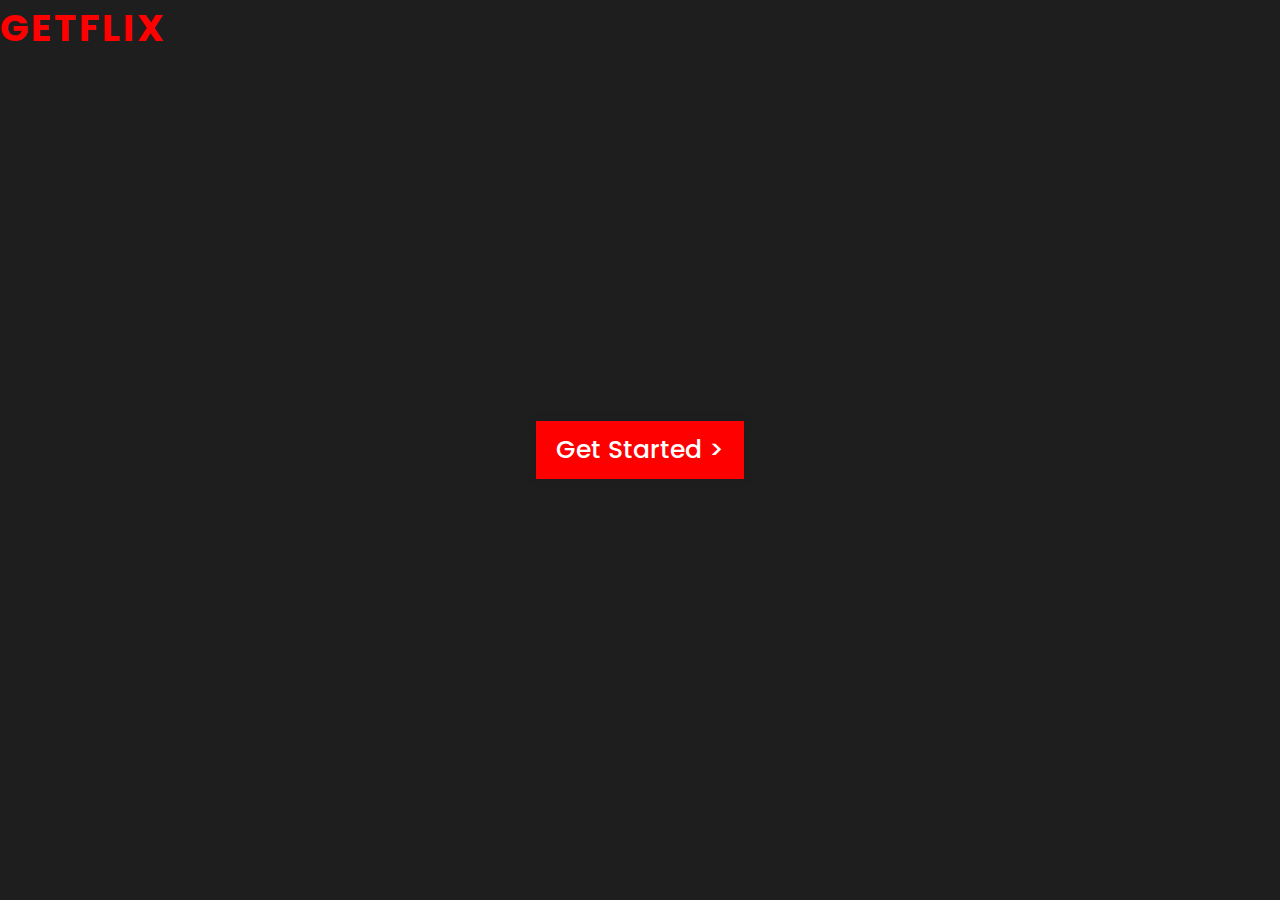
==== index.html @ 0e299973 "navbar" ====
<!DOCTYPE html>
<html lang="en">
<head>
    <meta charset="UTF-8">
    <meta http-equiv="X-UA-Compatible" content="IE=edge">
    <meta name="viewport" content="width=device-width, initial-scale=1.0">
    <title>Login</title>
    <link rel="stylesheet" href="style2.css">
    <link href="https://fonts.googleapis.com/css2?family=Allan&family=Montserrat&display=swap" rel="stylesheet">
    <link href="https://fonts.googleapis.com/css2?family=Allan&family=Montserrat&family=Poppins&display=swap" rel="stylesheet">
</head>
<body>

    <div class="logo">
        <h2>GETFLIX</h2>
    </div>

    <div class="center">
        <input type="checkbox" id="show">
        <label for="show" class="show-btn">Get Started ></label>
        
        <div class="container">
            <label for=""class="close-btn fas fa-times"></label>

            <form action="#">
                <div class="data">
                    <input type="text" placeholder="Email" required>
                </div>
                
                <div class="data">
                    <input type="password" placeholder="Password" required>
                </div>
                <div class="forgot-pass"><a href="#">Forgot Password?</a></div>

                <div class="btn"> 
                    <div class="inner"></div>
                    <button type="submit"><a href="home.html">login</a></button>
                </div>
                <div class="signup-link">Not a member? <a href="signup.html">Sign up now!</a></div>
            </form>
    
</body>
</html>
---- style2.css ----
*{
    margin: 0;
    padding: 0;
    outline: none;
    box-sizing: border-box;
    font-family: 'Poppins', sans-serif;
}

body {
    height: 100vh;
    width: 100%;
    background: rgb(31, 30, 30);
}

.logo {
    font-family: 'Allan', cursive;
    letter-spacing: 3px;
    color: red;
    font-size: 25px;
}

.show-btn {
    background: red;
    padding: 10px 20px;
    font-size: 25px;
    font-weight: 500;
    color: white;
    cursor: pointer;
    box-shadow: 0 0 10px rgba(0, 0, 0, 0.1);
}

.show-btn, .container {
    position: absolute;
    top: 50%;
    left: 50%;
    transform: translate(-50%, -50%);
}


input[type="checkbox"] {
    display: none;
}

.container {
    display: none;
    background: #fff;
    width: 410px;
    padding: 30px;
    box-shadow: 0 0 10px 5px;
}

#show:checked ~ .container {
    display: block;
}


.container form {
    margin-top: -20px;
}

.container form .data {
    height: 45px;
    width: 100%;
    margin: 40px 0;
}

form .data label {
    font-size: 19px;
}

form .data input{
    height: 100%;
    width: 100%;
    padding-left: 10px;
    font-size: 18px;
    border: 1px solid silver;
}

form .data input:focus {
    border-color: white;
    border-bottom-width: 2px;
}

form .forgot-pass {
    margin-top: -8px;
}

form .forgot-pass a {
    color: #3498db;
    text-decoration: none;
}

form .forgot-pass a:hover {
    text-decoration: underline;
}

form .btn {
    margin: 30px 0;
    height: 45px;
    width: 100%;
    position: relative;
    overflow: hidden;
}

form .btn .inner {
    height: 100%;
    width: 300%;
    position: absolute;
    left: -100%;
    z-index: -1;
    background: red;
}


form .btn:hover .inner {
    left: 0;
}


form .btn button {
    height: 100%;
    width: 100%;
    background: none;
    border: none;
    color: #fff;
    font-size: 19px;
    font-weight: 500;
    text-transform: uppercase;
    letter-spacing: 1px;
    cursor: pointer;
}

form .signup-link {
    text-align: center;
}

form .signup-link a {
    color= white;
    text-decoration: none;
}

form .signup-link a:hover {
    text-decoration: underline;
}
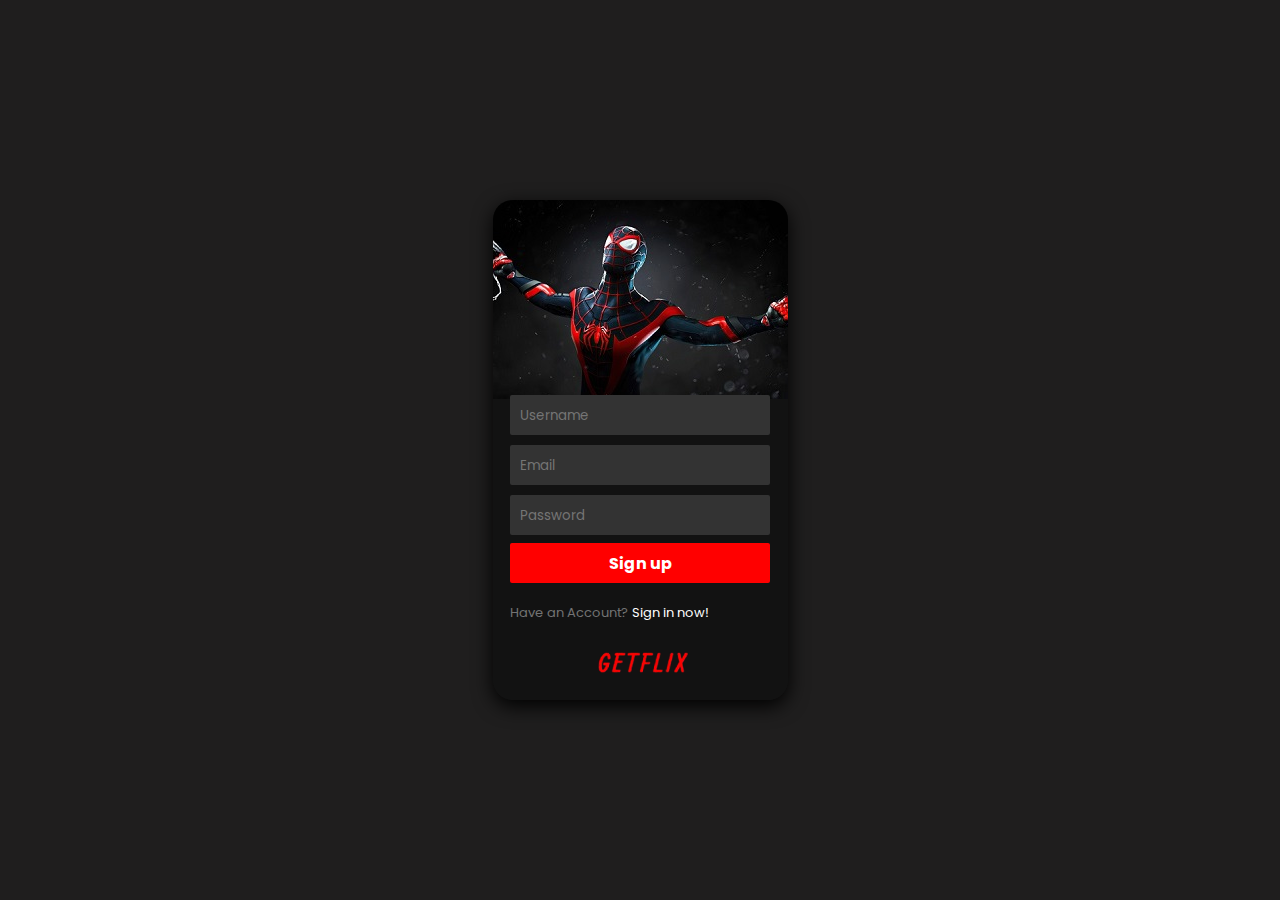
==== commit 0323a84a: "banyak yang dirubah" ====
--- a/index.html
+++ b/index.html
@@ -4,40 +4,33 @@
     <meta charset="UTF-8">
     <meta http-equiv="X-UA-Compatible" content="IE=edge">
     <meta name="viewport" content="width=device-width, initial-scale=1.0">
-    <title>Login</title>
-    <link rel="stylesheet" href="style2.css">
-    <link href="https://fonts.googleapis.com/css2?family=Allan&family=Montserrat&display=swap" rel="stylesheet">
-    <link href="https://fonts.googleapis.com/css2?family=Allan&family=Montserrat&family=Poppins&display=swap" rel="stylesheet">
-</head>
-<body>
-
-    <div class="logo">
-        <h2>GETFLIX</h2>
-    </div>
-
-    <div class="center">
-        <input type="checkbox" id="show">
-        <label for="show" class="show-btn">Get Started ></label>
-        
-        <div class="container">
-            <label for=""class="close-btn fas fa-times"></label>
-
-            <form action="#">
-                <div class="data">
-                    <input type="text" placeholder="Email" required>
-                </div>
-                
-                <div class="data">
-                    <input type="password" placeholder="Password" required>
-                </div>
-                <div class="forgot-pass"><a href="#">Forgot Password?</a></div>
-
-                <div class="btn"> 
-                    <div class="inner"></div>
-                    <button type="submit"><a href="home.html">login</a></button>
-                </div>
-                <div class="signup-link">Not a member? <a href="signup.html">Sign up now!</a></div>
-            </form>
-    
-</body>
-</html>+    <title>Signup</title>
+    <link rel="stylesheet" href="style3.css">
+   
+    <!DOCTYPE html>
+    <html lang="en">
+    <head>
+        <meta charset="UTF-8">
+        <meta http-equiv="X-UA-Compatible" content="IE=edge">
+        <meta name="viewport" content="width=device-width, initial-scale=1.0">
+        <title>sign up</title>
+        <link rel="stylesheet" href="styleee.css">
+        <link href="https://fonts.googleapis.com/css2?family=Allan&family=Montserrat&display=swap" rel="stylesheet">
+        <link href="https://fonts.googleapis.com/css2?family=Allan&family=Montserrat&family=Poppins&display=swap" rel="stylesheet">
+    </head>
+    <body>
+        <div class="contianer">
+            <div class="bg-img"></div>
+            <div class="content">
+                <form>
+                    <div>
+                        <input type="username" name="username" placeholder="Username" required>
+                        <input type="email" name="email" placeholder="Email" required>
+                        <input type="password" name="password" placeholder="Password" required>
+                    </div>
+                    <button> <a style="text-decoration:none; color:white;" href="ready.html">Sign up</a></button>
+                </form>
+                <p>Have an Account? <a href="login.html">Sign in now!</a> </p>
+                <img src="img/getflix.png" width="130" align="center">
+    </body>
+    </html> --- a/style3.css
+++ b/style3.css
@@ -0,0 +1,107 @@
+* {
+  margin: 0;
+  padding: 0;
+  outline: none;
+  box-sizing: border-box;
+}
+
+body {
+  height: 100vh;
+  width: 100%;
+  background: rgb(31, 30, 30);
+}
+
+.logo {
+  font-family: "Allan", cursive;
+  letter-spacing: 3px;
+  color: red;
+  font-size: 25px;
+}
+
+.container {
+  position: absolute;
+  top: 50%;
+  left: 50%;
+  transform: translate(-50%, -50%);
+}
+
+.container {
+  background: #121212;
+  width: 410px;
+  padding: 30px;
+  box-shadow: 0 0 8px rgb(0, 0, 0, 0.1);
+}
+
+.container form {
+  margin-top: -20px;
+}
+
+.container form .data {
+  height: 45px;
+  width: 100%;
+  margin: 40px 0;
+}
+
+form .data input {
+  height: 100%;
+  width: 100%;
+  padding-left: 10px;
+  font-size: 18px;
+  border: none;
+  background: #333333;
+  font-family: "Poppins", sans-serif;
+}
+
+form .btn {
+  margin: 30px 0;
+  height: 45px;
+  width: 100%;
+  position: relative;
+  overflow: hidden;
+}
+
+form .btn .inner {
+  height: 100%;
+  width: 300%;
+  position: absolute;
+  left: -100%;
+  z-index: -1;
+  background: red;
+  color: #fff;
+}
+
+form .btn button {
+  height: 100%;
+  width: 100%;
+  background: none;
+  border: none;
+  color: #fff;
+  font-size: 19px;
+  font-weight: 500;
+  text-transform: uppercase;
+  letter-spacing: 1px;
+  cursor: pointer;
+}
+
+form .login-link {
+  text-align: center;
+}
+
+.main textarea {
+  padding: 10px 0;
+}
+
+.main input,
+.main textarea {
+  box-sizing: border-box;
+  box-shadow: none;
+  outline: none;
+  height: 100%;
+  width: 100%;
+  padding-left: 10px;
+  font-size: 18px;
+  border: none;
+  background: #333333;
+  font-family: "Poppins", sans-serif;
+}
+}
--- a/styleee.css
+++ b/styleee.css
@@ -0,0 +1,99 @@
+* {
+  margin: 0;
+  padding: 0;
+  box-sizing: border-box;
+}
+
+body {
+  height: 100vh;
+  display: flex;
+  align-items: center;
+  justify-content: center;
+  background-color: rgb(31, 30, 30);
+}
+
+.contianer {
+  position: relative;
+  width: 295px;
+  height: 500px;
+  background: #121212;
+  border-radius: 20px;
+  box-shadow: 0 6px 20px rgba(0, 0, 0, 4);
+  overflow: hidden;
+}
+
+.bg-img {
+  position: absolute;
+  top: 0px;
+  width: 100%;
+  height: 199px;
+  background: url("img/spidermen.png");
+}
+
+.contianer::before {
+  content: "*";
+  position: absolute;
+  width: 100%;
+  height: 100%;
+  background: linear-gradient(to top, #121212 60%, transparent);
+}
+
+.content {
+  position: absolute;
+  bottom: 0;
+  z-index: 2;
+  width: 100%;
+  height: 330px;
+  display: flex;
+  flex-direction: column;
+  justify-content: space-evenly;
+  align-items: center;
+  font-family: "Poppins", sans-serif;
+}
+
+form {
+  width: 260px;
+  height: 200px;
+  display: flex;
+  flex-direction: column;
+  justify-content: space-evenly;
+}
+
+form input,
+button {
+  border: none;
+  height: 40px;
+  border-radius: 2px;
+}
+
+form input {
+  width: 260px;
+  margin: 5px 0;
+  background: #333333;
+  padding: 0 10px;
+  color: silver;
+}
+
+form input::placeholder {
+  font-family: "Poppins", sans-serif;
+  color: rgb)155, 155, 155);
+}
+
+form button {
+  background: red;
+  color: white;
+  font-size: 16px;
+  font-weight: bolder;
+  font-family: "Poppins", sans-serif;
+}
+
+.content p {
+  width: 260px;
+  color: #737373;
+  font-size: 13px;
+}
+
+.content p a {
+  text-decoration: none;
+  color: white;
+}
